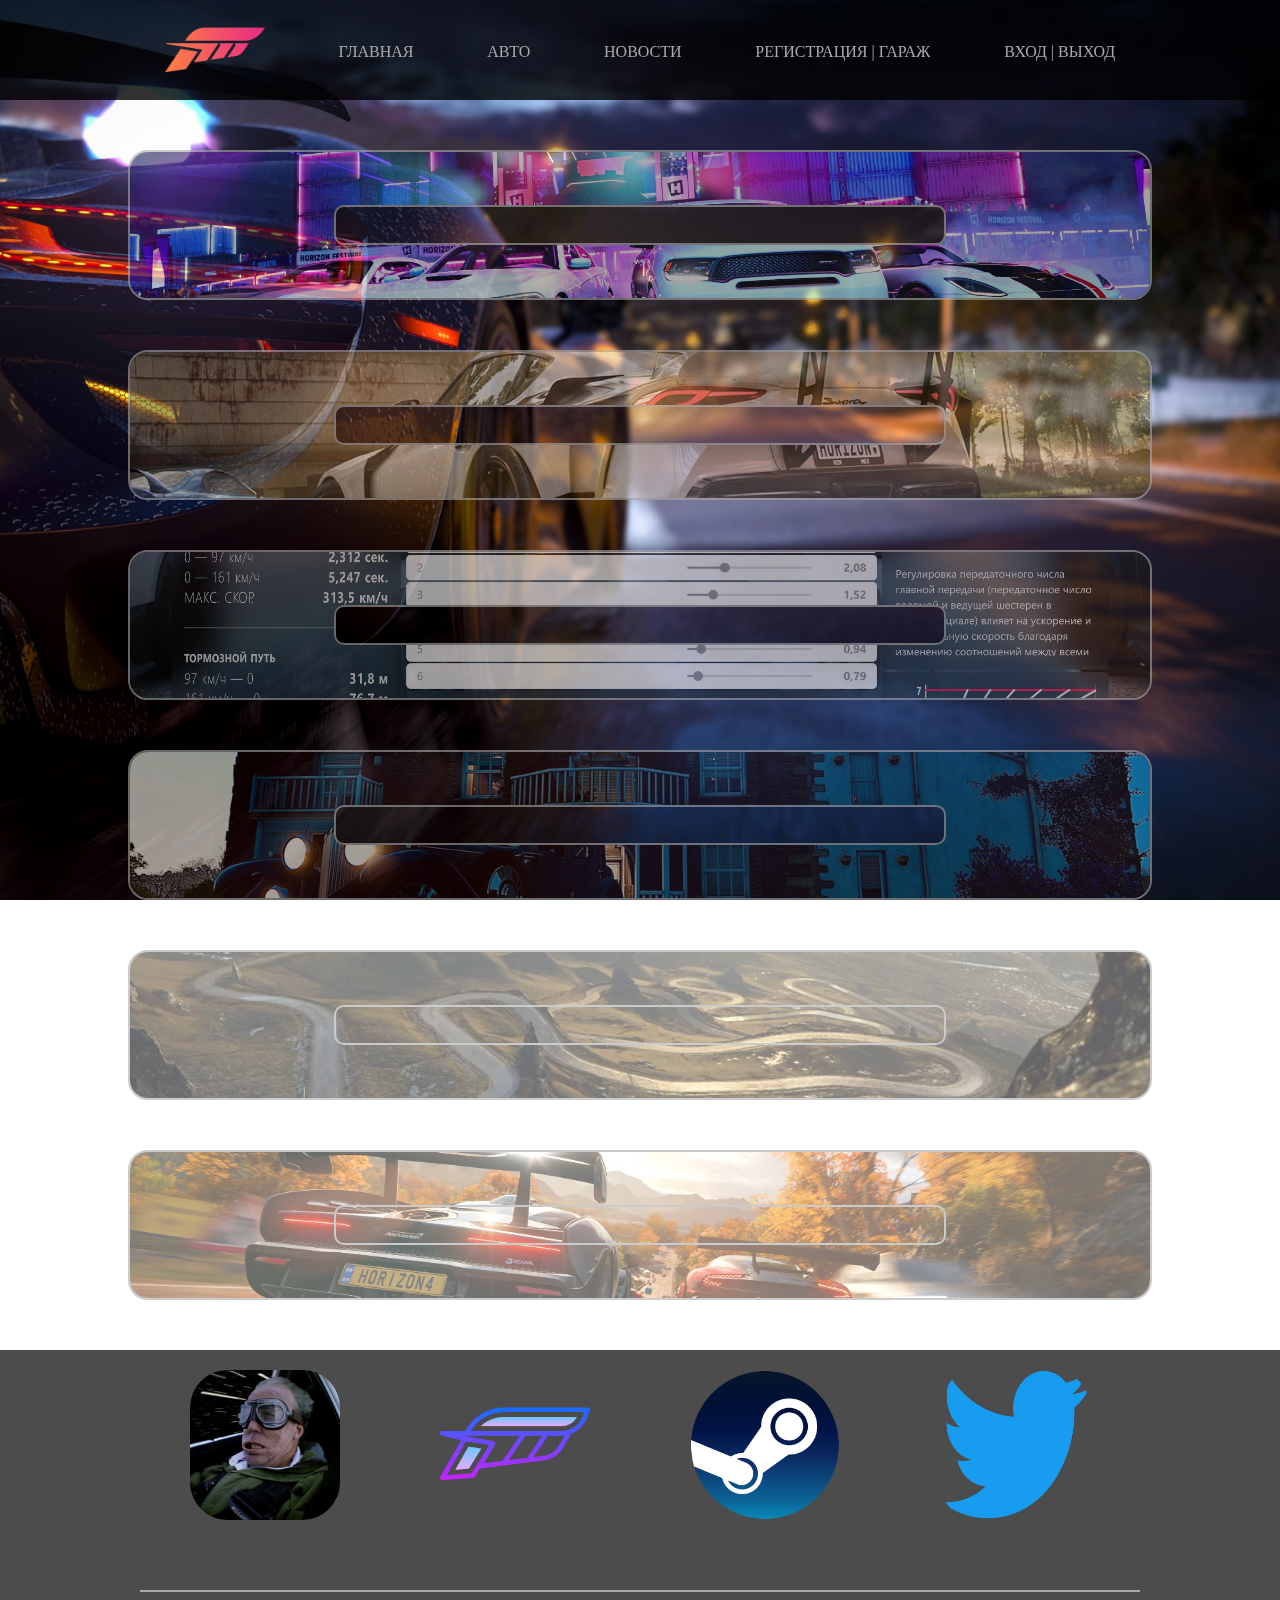
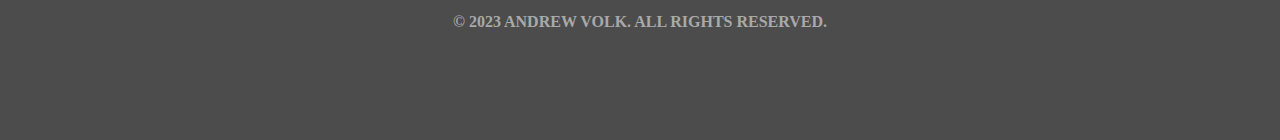
==== index.html @ 3f93bf00 "first" ====
<!DOCTYPE html>
<html lang="en">
<head>
    <meta charset="UTF-8">
    <title>Главная страница</title>
    <link rel="stylesheet" href="./css/style.css">
</head>
<body>

      <div class="head">
        <div class="in_head">

          <div class="box_img_logo">
            <img src="./img/logo.png" alt="">
          </div>

            <a href="">Главная</a>
            <a href="">Авто</a>
            <a href="">Новости</a>
            <a href="">Регистрация | Гараж</a>
            <a href="">Вход | Выход</a>

        </div>
      </div>

<div class="page">
    <div class="in_page">

      <a class='in_section' href="./autoshow.html">
        <section>
          <img width="100%" src="./img/autoshow.jpg" alt="">
          <div class="in_section_div">
            <h1>Автосалон</h1>
          </div>
        </section>
      </a>

      <a class='in_section' href="./autoshow.html">
        <section>
          <img width="100%" src="./img/modern.jpg" alt="">
          <div class="in_section_div">
            <h1>Модернизация</h1>
          </div>
        </section>
      </a>

      <a class='in_section' href="./autoshow.html">
        <section>
          <img width="100%" src="./img/tuning.jpg" alt="">
          <div class="in_section_div">
            <h1>Тюнинг</h1>
          </div>
        </section>
      </a>

      <a class='in_section' href="./autoshow.html">
        <section>
          <img width="100%" src="./img/garage.jpg" alt="">
          <div class="in_section_div">
            <h1>Гараж</h1>
          </div>
        </section>
      </a>

      <a class='in_section' href="./autoshow.html">
        <section>
          <img width="100%" src="./img/map2.jpg" alt="">
          <div class="in_section_div">
            <h1>Карта</h1>
          </div>
        </section>
      </a>

      <a class='in_section' href="./autoshow.html">
        <section>
          <img width="100%" src="./img/race.jpeg" alt="">
          <div class="in_section_div">
            <h1>Гонка</h1>
          </div>
        </section>
      </a>

    </div>
</div>

<div class="footer">

  <div class="in_footer">

    <div class="box_footer">
      <div class="in_box_footer">
        <a href=""></a>
        <img src="./img/partner/Armroker2.jpg" alt="">
      </div>
      <div class="text_box_footer">
        <p>Armroker2</p>
      </div>
    </div>

    <div class="box_footer">
      <div class="in_box_footer">
        <a href=""></a>
        <img src="./img/partner/forza_net.png" alt="">
      </div>
      <div class="text_box_footer">
        <p>Forza net</p>
      </div>
    </div>

    <div class="box_footer">
      <div class="in_box_footer">
        <a href=""></a>
        <img src="./img/partner/steam_logo.png" alt="">
      </div>
      <div class="text_box_footer">
        <p>Steam</p>
      </div>
    </div>

    <div class="box_footer">
      <div class="in_box_footer">
        <a href=""></a>
        <img src="./img/partner/twitter_logo.png" alt="">
      </div>
      <div class="text_box_footer">
        <p>Twitter</p>
      </div>
    </div>

    <div class="in_in_footer">
      <h4>© 2023 Andrew Volk. All Rights Reserved.</h4>
    </div>

  </div>
</div>

</body>
</html>
---- css/style.css ----
* {
  box-sizing: border-box;
}

body {
  margin: 0px;
  padding: 0px;
  background-image: url('../img/wallpaper.jpg');
  background-repeat: no-repeat;
  background-position: center center;
  background-size: cover;
  background-attachment: fixed;
}

.head {
  height: 100px;
  position: sticky;
  top: 0;
  z-index: 9;
  background-color: rgba(0, 0, 0, 0.8);
}

.in_head {
  width: 80%;
  display: flex;
  flex-wrap: nowrap;
  justify-content: space-around;
  align-items: center;
  margin: 0 auto;
  min-height: 100px;
}

.in_head a {
  text-decoration: none;
  text-transform: uppercase;
  color: rgba(169, 169, 169, 1);
  transition: all .9s ease;
}

.in_head a:hover {
  color: rgba(255,255,255,1);
  text-shadow: grey 1px 1px, grey 1px 1px, grey -1px -1px, grey -1px -1px;
  transform: scale(1.1);
}


.box_img_logo img {
  height: 100px;
}

/* page */

.page {
  min-height: 100vh;
}

.in_page, {
  width: 80%;
  display: flex;
  flex-wrap: wrap;
  justify-content: space-around;
  align-items: center;
  margin: 0 auto;
}

.in_section {
  text-decoration: none;
}

.in_section section {
  display: flex;
  flex-wrap: nowrap;
  justify-content: space-around;
  align-items: center;
  border-radius: 20px;
  filter: opacity(0.6);
  height: 150px;
  margin: 50px auto;
  width: 80%;
  overflow: hidden;
  border: 2px solid DarkGray;
  text-decoration: none;
  text-transform: uppercase;
  color: rgba(169, 169, 169, 0);
  transition: all .9s ease;
}

.in_section section:hover {
  color: rgba(255,255,255,1);
  box-shadow: 0px 0px 5px 5px rgba(169, 169, 169, 0.5);
  filter: opacity(1);
  text-shadow: grey 1px 1px, grey 1px 1px, grey -1px -1px, grey -1px -1px;
}

.in_section_div {
  display: flex;
  flex-wrap: nowrap;
  justify-content: space-around;
  align-items: center;
  height: 40px;
  width: 60%;
  background-image: url('../img/wallpaper.jpg');
  background-repeat: no-repeat;
  background-position: center center;
  background-size: cover;
  background-attachment: fixed;
  position: absolute;
  border-radius: 10px;
  border: 2px solid DarkGray;
}





.footer {
  background-color: rgba(0, 0, 0, 0.7);
}

.in_footer {
  min-height: 100px;
  max-width: 1000px;
  display: flex;
  flex-wrap: wrap;
  justify-content: space-around;
  align-items: center;
  margin: 0 auto;
}

.box_footer {
  height: 200px;
  width: 150px;
  margin: 20px;
  display: flex;
  flex-wrap: wrap;
  justify-content: space-around;
  align-items: center;
  text-align: center;
}

.in_box_footer {
  height: 150px;
  width: 150px;
}

.in_box_footer a {
  height: 150px;
  width: 150px;
  border-radius: 25%;
  position: absolute;
}

.in_box_footer img {
  height: 150px;
  width: 150px;
  border-radius: 25%;
}

.text_box_footer p {
  height: 50px;
  width: 150px;
}

.box_footer {
  color: rgba(0, 0, 0, 0);
}

.box_footer:hover {
  color: rgba(169, 169, 169, 1);
  text-shadow: grey 1px 1px, grey 1px 1px, grey -1px -1px, grey -1px -1px;
  transition: all .9s ease;
  transform: scale(1.05);
}

.box_footer:active {
  color: rgba(255, 255, 255, 1);
  transition: all .9s ease;
}

.in_in_footer {
  border-top: 2px solid DarkGray;
  width: 100%;
  text-transform: uppercase;
  color: rgba(169, 169, 169, 1);
  transition: all .9s ease;
  height: 150px;
  text-align: center;
}
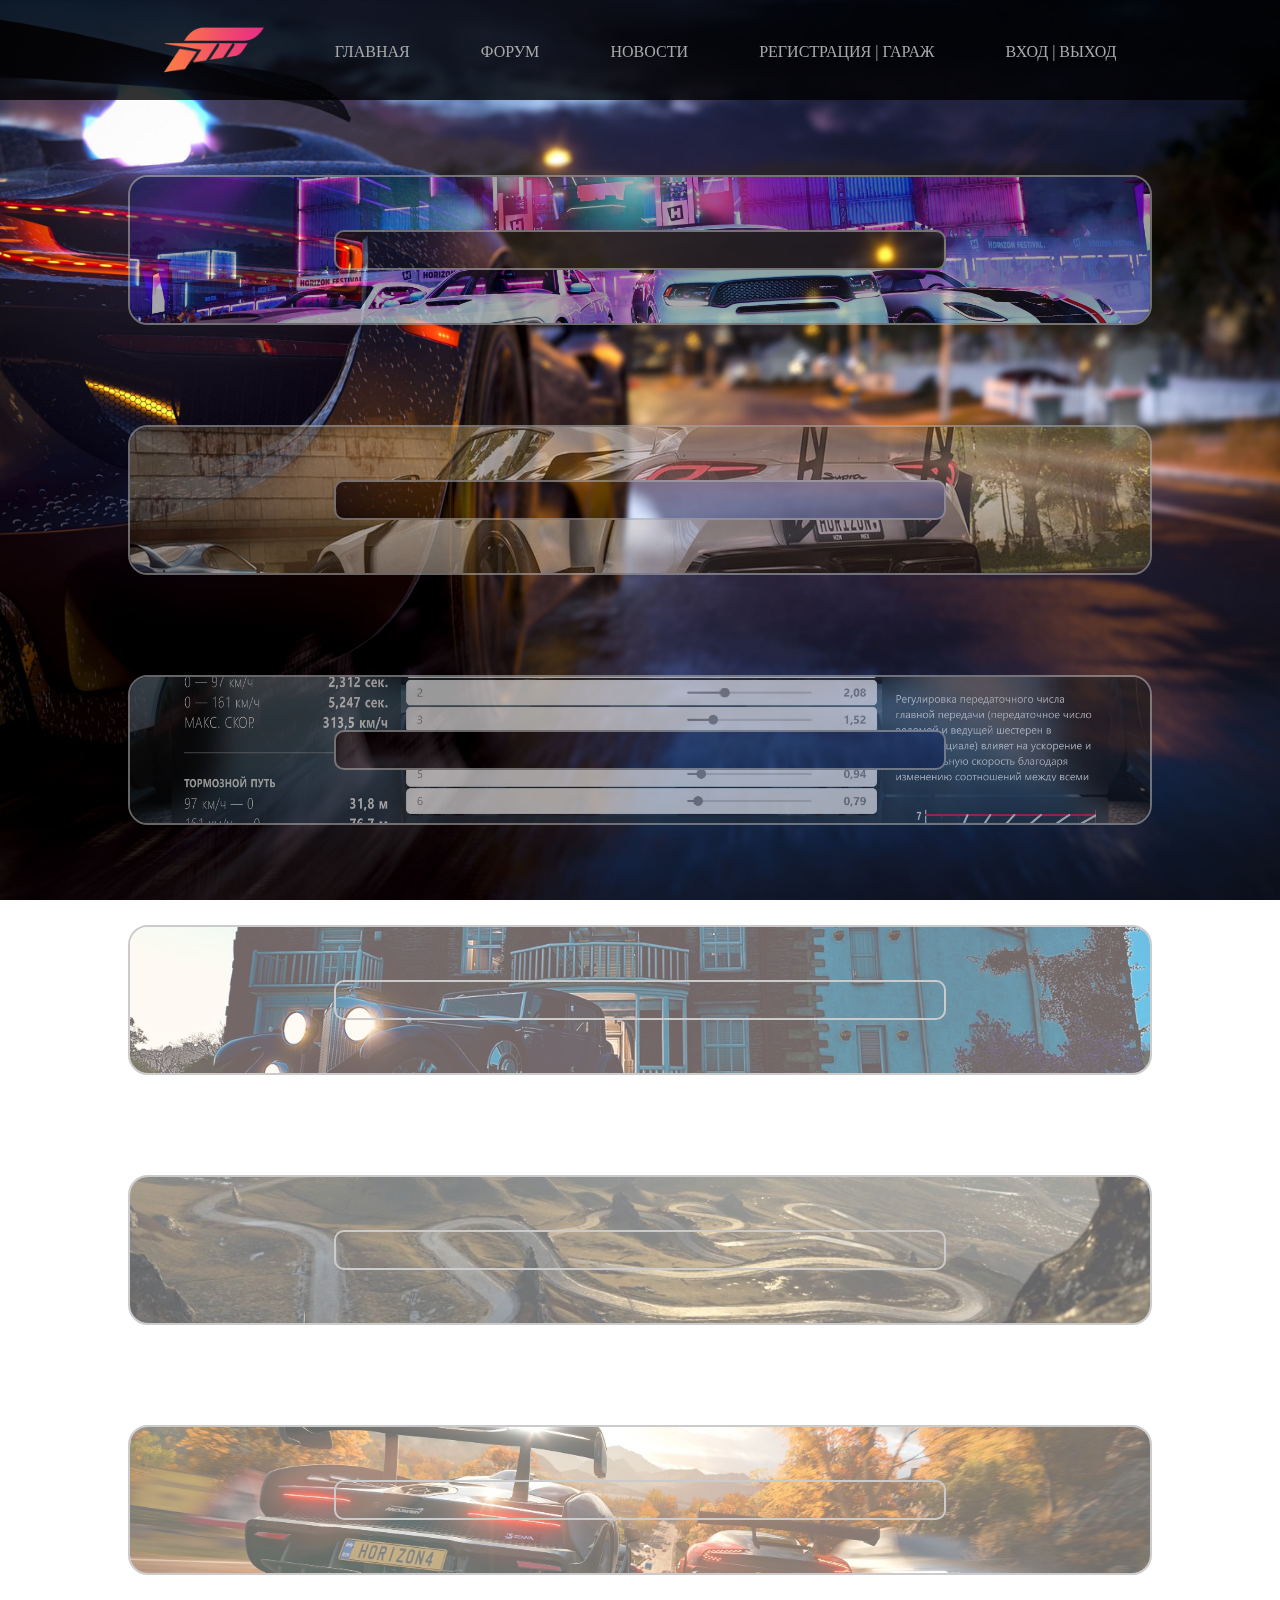
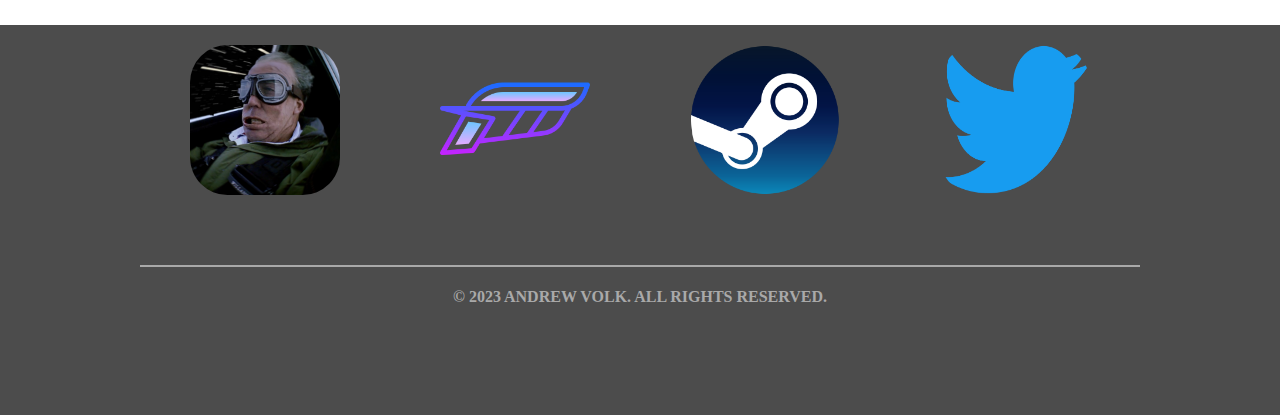
==== commit a8a1ef6e: "add auto" ====
--- a/index.html
+++ b/index.html
@@ -14,9 +14,9 @@
             <img src="./img/logo.png" alt="">
           </div>
 
-            <a href="">Главная</a>
-            <a href="">Авто</a>
-            <a href="">Новости</a>
+            <a href="index.html">Главная</a>
+            <a href="">Форум</a>
+            <a href="news.html">Новости</a>
             <a href="">Регистрация | Гараж</a>
             <a href="">Вход | Выход</a>
 
@@ -26,7 +26,7 @@
 <div class="page">
     <div class="in_page">
 
-      <a class='in_section' href="./autoshow.html">
+      <a class='in_section' href="./auto.html">
         <section>
           <img width="100%" src="./img/autoshow.jpg" alt="">
           <div class="in_section_div">
--- a/css/style.css
+++ b/css/style.css
@@ -2,6 +2,9 @@
   box-sizing: border-box;
 }
 
+a {
+  text-decoration: none;
+}
 body {
   margin: 0px;
   padding: 0px;
@@ -18,6 +21,7 @@
   top: 0;
   z-index: 9;
   background-color: rgba(0, 0, 0, 0.8);
+  margin-bottom: 25px;
 }
 
 .in_head {
@@ -54,7 +58,7 @@
   min-height: 100vh;
 }
 
-.in_page, {
+.in_page {
   width: 80%;
   display: flex;
   flex-wrap: wrap;
@@ -62,6 +66,8 @@
   align-items: center;
   margin: 0 auto;
 }
+
+/* INDEX */
 
 .in_section {
   text-decoration: none;
@@ -76,7 +82,7 @@
   filter: opacity(0.6);
   height: 150px;
   margin: 50px auto;
-  width: 80%;
+  width: 100%;
   overflow: hidden;
   border: 2px solid DarkGray;
   text-decoration: none;
@@ -110,7 +116,7 @@
 }
 
 
-
+/* FOOTER */
 
 
 .footer {
@@ -186,3 +192,149 @@
   height: 150px;
   text-align: center;
 }
+
+
+/* NEWS */
+
+/* categories */
+
+.categories {
+  margin: 0 auto;
+  width: 80%;
+  display: flex;
+  flex-wrap: nowrap;
+  justify-content: space-around;
+  align-items: center;
+}
+
+.categories a {
+  text-transform: uppercase;
+  color: rgba(169, 169, 169, 1);
+  transition: all .9s ease;
+}
+
+.categories a:hover {
+  color: rgba(255,255,255,1);
+  text-shadow: grey 1px 1px, grey 1px 1px, grey -1px -1px, grey -1px -1px;
+  transform: scale(1.1);
+}
+
+.box_news_img {
+  height: 200px;
+  width: 500px;
+  display: flex;
+  flex-wrap: wrap;
+  justify-content: center;
+  align-items: center;
+  overflow: hidden;
+  border-radius: 20px;
+  border: 2px solid DarkGray;
+
+}
+
+.box_news {
+  display: flex;
+  flex-wrap: wrap;
+  justify-content: space-around;
+  align-items: center;
+  filter: opacity(0.8);
+  text-transform: uppercase;
+  color: rgba(169, 169, 169, 0.8);
+  transition: all .9s ease;
+  text-decoration: none;
+  margin: 20px auto;
+}
+
+.box_news:hover {
+  filter: opacity(1);
+  text-shadow: grey 1px 1px, grey 1px 1px, grey -1px -1px, grey -1px -1px;
+  color: rgba(255,255,255,1);
+  transform: scale(1.05);
+s}
+
+.box_news_text {
+  height: 200px;
+  width: 500px;
+  text-align: center;
+  background-color: rgba(0, 0, 0, 0.8);
+  border-radius: 20px;
+  border: 2px solid DarkGray;
+}
+
+.box_news_text_title {
+  height: 50px;
+  display: flex;
+  flex-wrap: wrap;
+  justify-content: space-around;
+  align-items: center;
+  font-size: 14px;
+}
+
+.box_news_text_content {
+  height: 100px;
+  display: flex;
+  flex-wrap: wrap;
+  justify-content: space-around;
+  align-items: center;
+  overflow: hidden;
+  font-size: 12px;
+}
+
+.box_news_text_data_category {
+  height: 50px;
+  display: flex;
+  flex-wrap: wrap;
+  justify-content: space-around;
+  align-items: center;
+  font-size: 14px;
+}
+
+
+/* AUTO */
+
+
+.box_brand {
+  text-align: center;
+  height: 200px;
+  width: 150px;
+  color: rgba(0, 0, 0, 0);
+  filter: opacity(0.8);
+  margin: 20px 10px;
+}
+
+.box_brand:hover {
+  color: rgba(255,255,255,1);
+  text-shadow: grey 1px 1px, grey 1px 1px, grey -1px -1px, grey -1px -1px;
+  transform: scale(1.3);
+  transition: all .9s ease;
+  filter: opacity(1);
+}
+
+
+.in_box_brand {
+  display: flex;
+  justify-content: space-around;
+  align-items: center;
+  height: 150px;
+  width: 150px;
+}
+
+.text_box_brand {
+  height: 50px;
+  width: 150px;
+}
+
+.text_box_brand p {
+  font-size: 22px;
+}
+
+.in_box_brand img {
+  width: 80%;
+  margin: 0 auto;
+}
+
+.in_box_brand a {
+  height: 150px;
+  width: 150px;
+  position: absolute;
+}
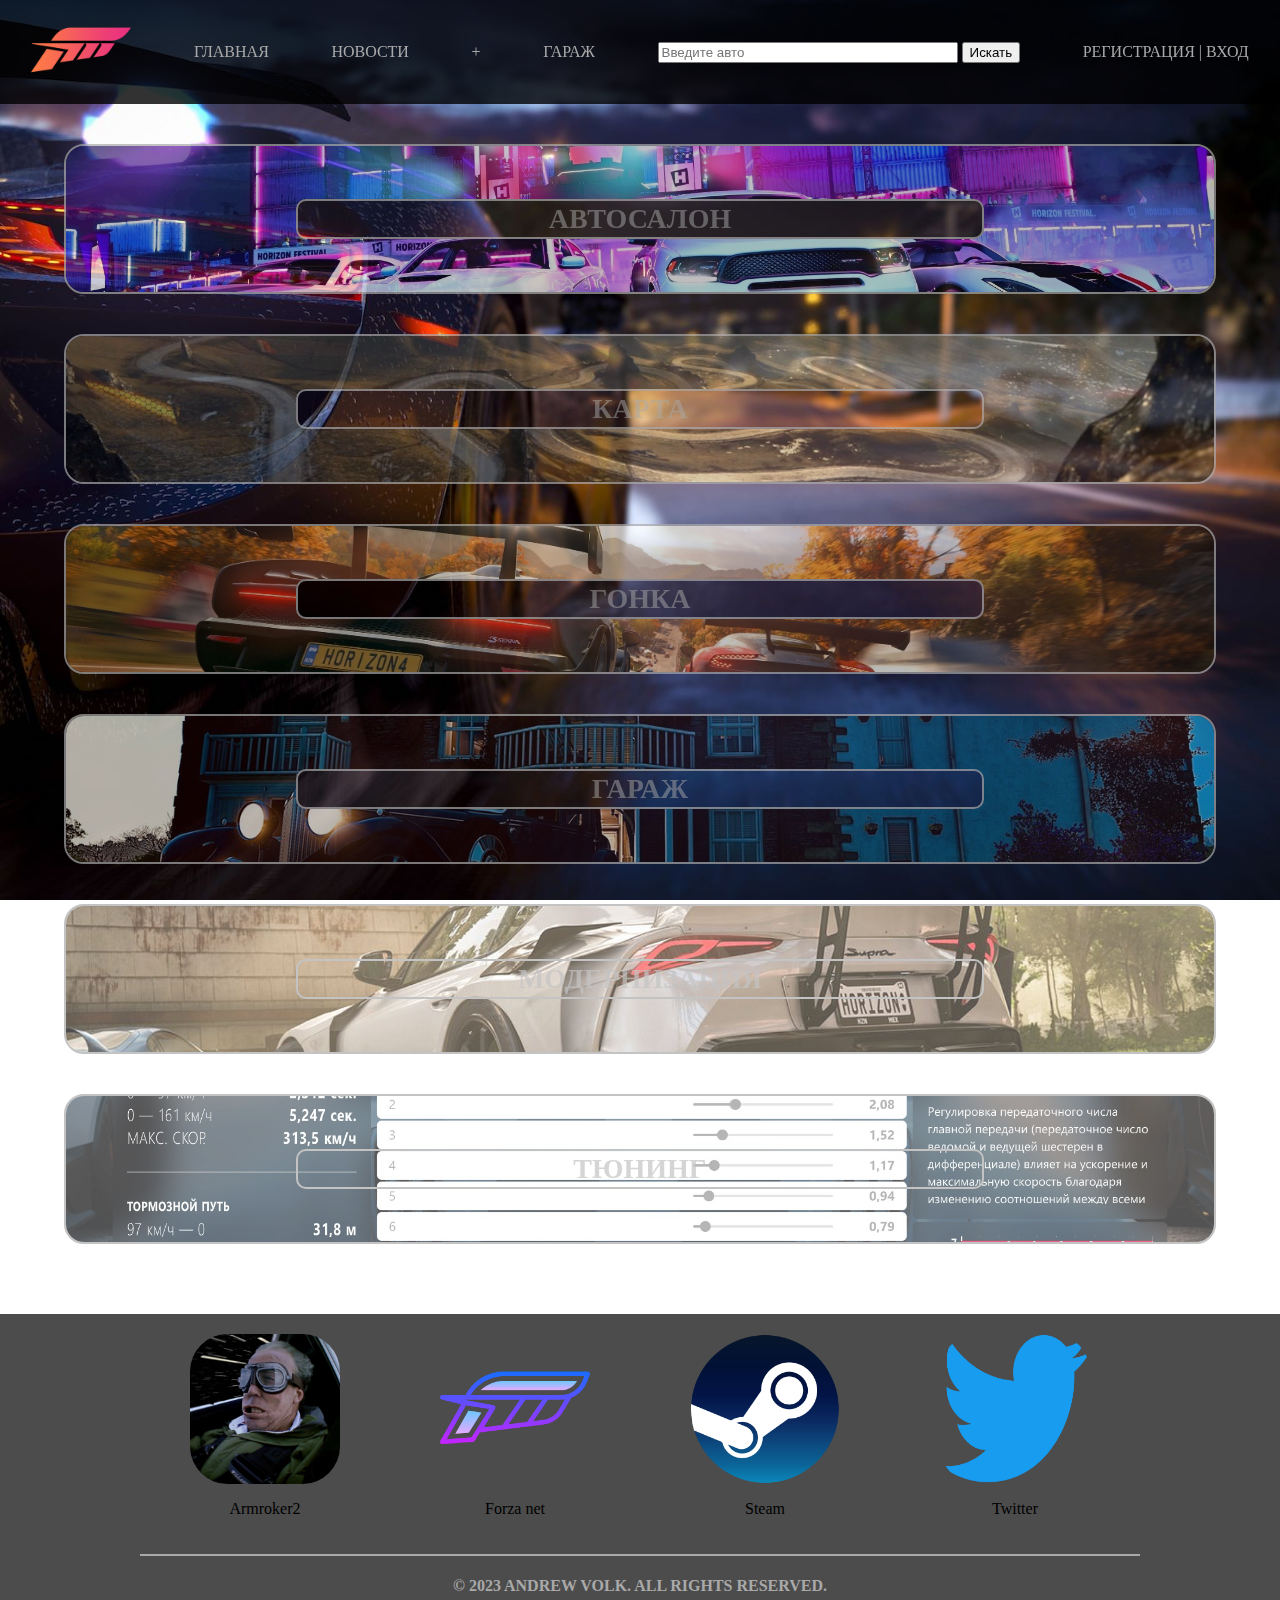
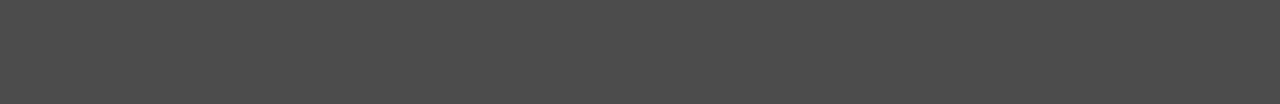
==== commit 630afcf1: "qwert" ====
--- a/index.html
+++ b/index.html
@@ -4,6 +4,7 @@
     <meta charset="UTF-8">
     <title>Главная страница</title>
     <link rel="stylesheet" href="./css/style.css">
+    <link rel="stylesheet" href="./css/model.css">
 </head>
 <body>
 
@@ -14,11 +15,17 @@
             <img src="./img/logo.png" alt="">
           </div>
 
-            <a href="index.html">Главная</a>
-            <a href="">Форум</a>
-            <a href="news.html">Новости</a>
-            <a href="">Регистрация | Гараж</a>
-            <a href="">Вход | Выход</a>
+              <a href="index.html">Главная</a>
+              <a href="news.html">Новости</a>
+              <a href="news_create.html">+</a>
+              <a href="">Гараж</a>
+              <form>
+                <input type="text" name=text" placeholder="Введите авто" style="width:300px">
+                <input type="submit" name="submit" value="Искать">
+              </form>
+            <div>
+              <a href="register.html">Регистрация | Вход</a>
+            </div>
 
         </div>
       </div>
@@ -31,6 +38,33 @@
           <img width="100%" src="./img/autoshow.jpg" alt="">
           <div class="in_section_div">
             <h1>Автосалон</h1>
+          </div>
+        </section>
+      </a>
+
+      <a class='in_section' href="./map.html">
+        <section>
+          <img width="100%" src="./img/map2.jpg" alt="">
+          <div class="in_section_div">
+            <h1>Карта</h1>
+          </div>
+        </section>
+      </a>
+
+      <a class='in_section' href="./autoshow.html">
+        <section>
+          <img width="100%" src="./img/race.jpeg" alt="">
+          <div class="in_section_div">
+            <h1>Гонка</h1>
+          </div>
+        </section>
+      </a>
+
+      <a class='in_section' href="./autoshow.html">
+        <section>
+          <img width="100%" src="./img/garage.jpg" alt="">
+          <div class="in_section_div">
+            <h1>Гараж</h1>
           </div>
         </section>
       </a>
@@ -53,35 +87,11 @@
         </section>
       </a>
 
-      <a class='in_section' href="./autoshow.html">
-        <section>
-          <img width="100%" src="./img/garage.jpg" alt="">
-          <div class="in_section_div">
-            <h1>Гараж</h1>
-          </div>
-        </section>
-      </a>
-
-      <a class='in_section' href="./autoshow.html">
-        <section>
-          <img width="100%" src="./img/map2.jpg" alt="">
-          <div class="in_section_div">
-            <h1>Карта</h1>
-          </div>
-        </section>
-      </a>
-
-      <a class='in_section' href="./autoshow.html">
-        <section>
-          <img width="100%" src="./img/race.jpeg" alt="">
-          <div class="in_section_div">
-            <h1>Гонка</h1>
-          </div>
-        </section>
-      </a>
 
     </div>
 </div>
+
+
 
 <div class="footer">
 
--- a/css/style.css
+++ b/css/style.css
@@ -5,6 +5,7 @@
 a {
   text-decoration: none;
 }
+
 body {
   margin: 0px;
   padding: 0px;
@@ -16,16 +17,15 @@
 }
 
 .head {
-  height: 100px;
+  min-height: 100px;
   position: sticky;
   top: 0;
   z-index: 9;
   background-color: rgba(0, 0, 0, 0.8);
-  margin-bottom: 25px;
+  margin-bottom: 20px;
 }
 
 .in_head {
-  width: 80%;
   display: flex;
   flex-wrap: nowrap;
   justify-content: space-around;
@@ -44,22 +44,23 @@
 .in_head a:hover {
   color: rgba(255,255,255,1);
   text-shadow: grey 1px 1px, grey 1px 1px, grey -1px -1px, grey -1px -1px;
-  transform: scale(1.1);
-}
-
+  transform: scale(1.2);
+}
 
 .box_img_logo img {
   height: 100px;
 }
 
-/* page */
+
+
+/* PAGE */
 
 .page {
   min-height: 100vh;
 }
 
 .in_page {
-  width: 80%;
+  width: 90%;
   display: flex;
   flex-wrap: wrap;
   justify-content: space-around;
@@ -79,16 +80,17 @@
   justify-content: space-around;
   align-items: center;
   border-radius: 20px;
-  filter: opacity(0.6);
+  filter: opacity(0.7);
   height: 150px;
-  margin: 50px auto;
+  margin: 20px auto;
   width: 100%;
   overflow: hidden;
   border: 2px solid DarkGray;
   text-decoration: none;
   text-transform: uppercase;
-  color: rgba(169, 169, 169, 0);
-  transition: all .9s ease;
+  color: rgba(169, 169, 169, 0.7);
+  transition: all .9s ease;
+  font-size: 14px;
 }
 
 .in_section section:hover {
@@ -96,6 +98,7 @@
   box-shadow: 0px 0px 5px 5px rgba(169, 169, 169, 0.5);
   filter: opacity(1);
   text-shadow: grey 1px 1px, grey 1px 1px, grey -1px -1px, grey -1px -1px;
+  transition: all 0.5 ease;
 }
 
 .in_section_div {
@@ -116,11 +119,11 @@
 }
 
 
+
 /* FOOTER */
-
-
 .footer {
   background-color: rgba(0, 0, 0, 0.7);
+  margin-top: 50px;
 }
 
 .in_footer {
@@ -165,10 +168,6 @@
 .text_box_footer p {
   height: 50px;
   width: 150px;
-}
-
-.box_footer {
-  color: rgba(0, 0, 0, 0);
 }
 
 .box_footer:hover {
@@ -292,14 +291,13 @@
 
 /* AUTO */
 
-
 .box_brand {
   text-align: center;
   height: 200px;
   width: 150px;
   color: rgba(0, 0, 0, 0);
   filter: opacity(0.8);
-  margin: 20px 10px;
+  margin: 10px 10px;
 }
 
 .box_brand:hover {
@@ -338,3 +336,334 @@
   width: 150px;
   position: absolute;
 }
+
+
+
+/* MODEL */
+
+.brand_model {
+  margin: 0 auto;
+  width: 100%;
+  display: flex;
+  flex-wrap: nowrap;
+  justify-content: space-around;
+  align-items: center;
+  font-size: 1.5em;
+  color: rgba(255,255,255,1);
+  text-shadow: grey 1px 1px, grey 1px 1px, grey -1px -1px, grey -1px -1px;
+}
+
+
+.model_box {
+    height: 200px;
+    width: 350px;
+    text-align: center;
+    background-color: rgba(0, 0, 0, 0.8);
+    border-radius: 20px;
+    border: 2px solid DarkGray;
+    filter: opacity(0.8);
+    text-transform: uppercase;
+    color: rgba(169, 169, 169, 0.8);
+    transition: all .9s ease;
+    margin: 10px 10px;
+    overflow: hidden;
+    position: relative;
+}
+
+.model_box img {
+  width: 100%;
+}
+
+.model_box h3 {
+    position: absolute;
+    top: 5px;
+    left: 20px;
+    border-bottom: 2px solid DarkGray;
+}
+
+.model_box h4 {
+    position: absolute;
+    bottom: 0px;
+    right: 20px;
+    border-top: 2px solid DarkGray;
+}
+
+.model_box:hover {
+  filter: opacity(1);
+  text-shadow: grey 1px 1px, grey 1px 1px, grey -1px -1px, grey -1px -1px;
+  color: rgba(255,255,255,1);
+  transform: scale(1.02);
+}
+
+
+/* CAR */
+
+.box_car {
+  width: 100%;
+  overflow: hidden;
+  color:white;
+}
+
+.box_car img {
+  width: 100%;
+}
+
+
+.options_car {
+  display: flex;
+  flex-wrap: wrap;
+  justify-content: space-around;
+  align-items: center;
+  color: white;
+  font-size: 20px;
+
+}
+
+.box_table {
+  display: flex;
+  flex-wrap: wrap;
+  justify-content: center;
+  align-items: center;
+  color: white;
+}
+
+.table {
+  height: 200px;
+  width: 400px;
+  margin: 10px;
+  display: flex;
+  flex-wrap: wrap;
+  justify-content: space-around;
+  align-items: center;
+  font-size: 16px;
+  text-align: left;
+  background-color: rgba(0, 0, 0, 0.8);
+  border-radius: 20px;
+  border: 2px solid DarkGray;
+}
+
+.table td {
+   padding-right: 10px;
+}
+
+.car_mini_block {
+    height: 40px;
+    width: 120px;
+    position: relative;
+    display: flex;
+    flex-wrap: no-wrap;
+    justify-content: space-around;
+    align-items: center;
+    border-radius: 5px;
+}
+
+.car_mini_block H4 {
+    position: absolute;
+    font-size: 18px;
+}
+
+.brand_model {
+    display: flex;
+    flex-wrap: no-wrap;
+    justify-content: space-around;
+    align-items: center;
+}
+
+
+/* REGISTER */
+
+.register {
+    display: flex;
+    flex-wrap: wrap;
+    justify-content: space-around;
+    align-items: center;
+}
+
+.register input {
+    width: 500px;
+    height: 30px;
+    margin: 20px 50px;
+    border-radius: 5px;
+    border: 2px solid DarkGray;
+}
+
+.register input:hover {
+  box-shadow: 0px 0px 5px 5px rgba(169, 169, 169, 0.5);
+  filter: opacity(1);
+  transition: all 0.5 ease;
+}
+
+
+
+/* MAP */
+
+.block_map img {
+    width: 100%;
+    border-radius: 10px;
+    border: 2px solid DarkGray;
+}
+
+
+/* NEWS DETAIL */
+
+.news_detail_img {
+    min-height: 200px;
+    width: 100%;
+    border: 2px solid DarkGray;
+    overflow: hidden;
+    display: flex;
+    flex-wrap: nowrap;
+    justify-content: space-around;
+    align-items: center;
+    border-radius: 20px;
+}
+
+.news_detail_img img {
+  width: 100%;
+
+}
+
+.news_detail_content {
+  border-radius: 20px;
+  min-height: 300px;
+  width: 100%;
+  border: 2px solid DarkGray;
+  background-color: rgba(0, 0, 0, 0.9);
+  color: rgba(169, 169, 169, 1);
+  position: relative;
+}
+
+
+.news_detail_content h1 {
+    top: 10px;
+    left: 30px;
+    border-bottom: 2px solid DarkGray;
+    position: absolute;
+}
+
+.news_detail_content h4 {
+    bottom: 10px;
+    right: 30px;
+    border-bottom: 2px solid DarkGray;
+    position: absolute;
+}
+
+.news_detail_content p {
+    padding: 100px 30px;
+}
+
+
+/* NEWS CREATE */
+
+.news_add {
+    display: flex;
+    flex-wrap: wrap;
+    justify-content: space-around;
+    align-items: center;
+}
+
+.news_add input {
+    width: 500px;
+    height: 30px;
+    margin: 20px 50px;
+    border-radius: 5px;
+    border: 2px solid DarkGray;
+    font-size: 16px;
+}
+
+.news_add input:hover {
+  box-shadow: 0px 0px 5px 5px rgba(169, 169, 169, 0.5);
+  filter: opacity(1);
+  transition: all 0.5 ease;
+}
+
+.news_add textarea {
+    width: 500px;
+    min-height: 200px;
+    margin: 20px 50px;
+    border-radius: 5px;
+    border: 2px solid DarkGray;
+    font-size: 16px;
+}
+
+.news_add textarea:hover {
+  box-shadow: 0px 0px 5px 5px rgba(169, 169, 169, 0.5);
+  filter: opacity(1);
+  transition: all 0.5 ease;
+}
+
+
+
+.field__wrapper:hover {
+  box-shadow: 0px 0px 5px 5px rgba(169, 169, 169, 0.5);
+  filter: opacity(1);
+  transition: all 0.5 ease;
+  border-radius: 10px;
+}
+
+.field__wrapper {
+  width: 500px;
+  position: relative;
+  margin: 20px 50px;
+  text-align: center;
+}
+
+.field__file {
+  visibility: hidden;
+  position: absolute;
+}
+
+.field__file-wrapper {
+  width: 100%;
+  display: flex;
+  align-items: center;
+}
+
+.field__file-fake {
+  height: 60px;
+  width: calc(100% - 130px);
+  display: flex;
+  align-items: center;
+  padding: 0 15px;
+  border: 2px solid DarkGray;
+  border-radius: 10px 0 0 10px;
+  border-right: none;
+  color: rgba(169, 169, 169, 1);
+  cursor: pointer;
+}
+
+.field__file-button {
+  width: 130px;
+  height: 60px;
+  background-color: rgba(0, 0, 0, 0.7);
+  color: rgba(169, 169, 169, 1);
+  fonat-size: 1.125rem;
+  display: flex;
+  align-items: center;
+  justify-content: center;
+  border-radius: 0 10px 10px 0;
+  cursor: cell;
+}
+
+
+.car_form {
+  height: 450px;
+  width: 250px;
+  margin: 2px;
+  display: flex;
+  flex-wrap: wrap;
+  justify-content: space-around;
+  align-items: center;
+  font-size: 16px;
+  text-align: left;
+  background-color: rgba(0, 0, 0, 0.7);
+  border-radius: 20px;
+  border: 2px solid DarkGray;
+
+}
+
+.car_form input {
+ margin: 5px 10px;
+ font-size: 14px;
+}
+
